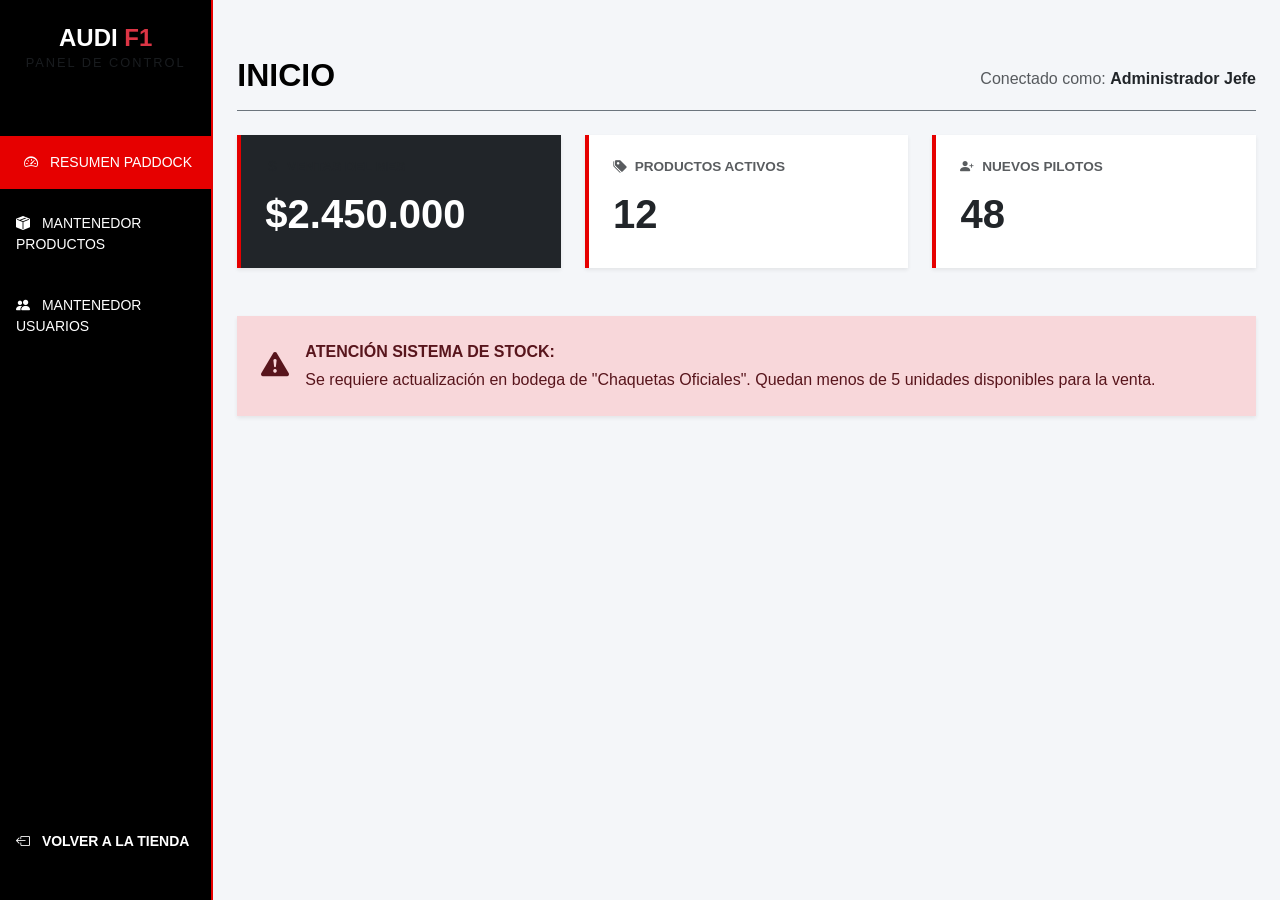
==== views_admin/admin_home.html @ 14dc0aa9 "subida de view admin y img" ====
<!doctype html>
<html lang="es">
  <head>
    <meta charset="UTF-8" />
    <meta name="viewport" content="width=device-width, initial-scale=1.0" />
    <title>Dashboard - Audi F1 Admin</title>
    <!-- Importamos Bootstrap -->
    <link href="https://cdn.jsdelivr.net/npm/bootstrap@5.3.3/dist/css/bootstrap.min.css" rel="stylesheet" />
    <!-- Importamos la librería oficial de iconos de Bootstrap (Reemplazando los emojis) -->
    <link rel="stylesheet" href="https://cdn.jsdelivr.net/npm/bootstrap-icons@1.11.3/font/bootstrap-icons.min.css" />
    <link rel="stylesheet" href="../css/styles.css" />
    <link rel="stylesheet" href="../css/admin.css" />
  </head>
  <body class="admin-body">
    <div class="container-fluid">
      <div class="row">
        <!-- SIDEBAR: Menú Lateral -->
        <nav class="col-md-3 col-lg-2 d-md-block admin-sidebar sidebar px-0">
          <div class="position-sticky pt-4 d-flex flex-column vh-100">
            <div class="text-center mb-5 px-3">
              <h4 class="text-white fw-bold mb-0">
                AUDI
                <span class="text-danger">F1</span>
              </h4>
              <p class="text-muted" style="font-size: 0.8rem; letter-spacing: 2px">PANEL DE CONTROL</p>
            </div>

            <ul class="nav flex-column mb-auto">
              <li class="nav-item">
                <a class="nav-link active text-uppercase py-3" aria-current="page" href="admin_home.html">
                  <i class="bi bi-speedometer2 me-2"></i>
                  Resumen Paddock
                </a>
              </li>
              <li class="nav-item">
                <a class="nav-link text-uppercase py-3" href="admin_productos.html">
                  <i class="bi bi-box-seam-fill me-2"></i>
                  Mantenedor Productos
                </a>
              </li>
              <li class="nav-item">
                <a class="nav-link text-uppercase py-3" href="admin_usuarios.html">
                  <i class="bi bi-people-fill me-2"></i>
                  Mantenedor Usuarios
                </a>
              </li>
            </ul>

            <ul class="nav flex-column mt-auto mb-4">
              <li class="nav-item">
                <a class="nav-link text-danger fw-bold text-uppercase py-3" href="../index.html">
                  <i class="bi bi-box-arrow-left me-2"></i>
                  Volver a la Tienda
                </a>
              </li>
            </ul>
          </div>
        </nav>

        <!-- MAIN CONTENT -->
        <main class="col-md-9 ms-sm-auto col-lg-10 px-md-4 admin-content">
          <div class="d-flex justify-content-between flex-wrap flex-md-nowrap align-items-center pt-3 pb-2 mb-4 border-bottom border-secondary">
            <h1 class="h2 fw-bold text-uppercase">Inicio</h1>
            <div class="btn-toolbar mb-2 mb-md-0">
              <span class="text-muted">
                Conectado como:
                <strong class="text-dark">Administrador Jefe</strong>
              </span>
            </div>
          </div>

          <div class="row g-4 mb-5">
            <div class="col-md-4">
              <div class="card text-white bg-dark shadow-sm kpi-card">
                <div class="card-body p-4">
                  <h5 class="card-title text-muted text-uppercase fw-bold" style="font-size: 0.85rem">
                    <i class="bi bi-currency-dollar me-1"></i>
                    Ventas del Mes
                  </h5>
                  <p class="card-text fs-1 fw-bold mb-0">$2.450.000</p>
                </div>
              </div>
            </div>
            <div class="col-md-4">
              <div class="card bg-white shadow-sm kpi-card">
                <div class="card-body p-4">
                  <h5 class="card-title text-muted text-uppercase fw-bold" style="font-size: 0.85rem">
                    <i class="bi bi-tags-fill me-1"></i>
                    Productos Activos
                  </h5>
                  <p class="card-text fs-1 fw-bold mb-0 text-dark">12</p>
                </div>
              </div>
            </div>
            <div class="col-md-4">
              <div class="card bg-white shadow-sm kpi-card">
                <div class="card-body p-4">
                  <h5 class="card-title text-muted text-uppercase fw-bold" style="font-size: 0.85rem">
                    <i class="bi bi-person-plus-fill me-1"></i>
                    Nuevos Pilotos
                  </h5>
                  <p class="card-text fs-1 fw-bold mb-0 text-dark">48</p>
                </div>
              </div>
            </div>
          </div>

          <div class="alert alert-danger rounded-0 border-0 shadow-sm p-4 d-flex align-items-center" role="alert">
            <i class="bi bi-exclamation-triangle-fill fs-3 me-3"></i>
            <div>
              <strong class="d-block text-uppercase mb-1">Atención Sistema de Stock:</strong>
              Se requiere actualización en bodega de "Chaquetas Oficiales". Quedan menos de 5 unidades disponibles para la venta.
            </div>
          </div>
        </main>
      </div>
    </div>

    <script src="https://cdn.jsdelivr.net/npm/bootstrap@5.3.3/dist/js/bootstrap.bundle.min.js"></script>
  </body>
</html>
---- css/styles.css ----
/* =========================================
   VARIABLES GLOBALES (Temática Audi F1)
========================================= */
/* =========================================================
 * HOJA DE ESTILOS GLOBAL - AUDI F1
 * Utiliza Custom Properties (Variables CSS) para unificar la paleta,
 * resetea el Box Model base y realiza overrides sobre Bootstrap 5.
 * ========================================================= */
:root {
  /* Colores oficiales Audi F1: Negro, Rojo, Blanco y Gris Oscuro */
  --color-principal: #000000;
  --color-secundario: #e60000;
  --color-fondo: #ffffff;
  --color-gris-claro: #f4f4f4;
  --color-gris-oscuro: #1a1a1a;
  --fuente-principal: "Helvetica Neue", Arial, sans-serif;
}

/* =========================================
   RESETEO DE CAJAS Y ESTILOS BASE
========================================= */
* {
  margin: 0;
  padding: 0;
  box-sizing: border-box;
}

body {
  font-family: var(--fuente-principal);
  background-color: var(--color-fondo);
  color: var(--color-principal);
}

/* =========================================
   NAVBAR (Personalización de Bootstrap)
========================================= */
.navbar {
  padding: 15px 0;
  background-color: var(--color-principal) !important;
}

.navbar-brand {
  letter-spacing: 2px;
  text-transform: uppercase;
  color: var(--color-fondo) !important;
}

.navbar-brand span {
  color: var(--color-secundario); /* "F1" en rojo para destacar */
  font-weight: bold;
}

.nav-link {
  text-transform: uppercase;
  font-size: 14px;
  color: var(--color-fondo) !important;
  transition: color 0.3s ease; /* Transición suave */
}

.nav-link:hover {
  color: var(--color-secundario) !important; /* Hover en rojo */
}

/* =========================================
   SECCIÓN HERO (Banner Principal)
========================================= */
.bg-light {
  background-color: var(--color-gris-oscuro) !important;
  color: var(--color-fondo);
}

.bg-light p {
  color: #cccccc;
}

/* =========================================
   TARJETAS DE PRODUCTO (Card)
========================================= */
.card {
  transition:
    transform 0.3s ease,
    box-shadow 0.3s ease;
  border-radius: 0;
  border: 1px solid #eaeaea;
}

/* Efecto hover: la tarjeta se eleva ligeramente */
.card:hover {
  transform: translateY(-5px);
  box-shadow: 0 10px 20px rgba(0, 0, 0, 0.15) !important;
}

.card-title {
  font-size: 1.1rem;
  font-weight: 700;
  text-transform: uppercase;
}

/* =========================================
   BOTONES
========================================= */
.btn-dark {
  background-color: var(--color-secundario);
  border: none;
  border-radius: 0;
  text-transform: uppercase;
  font-weight: bold;
  letter-spacing: 1px;
  transition: background-color 0.3s ease;
}

.btn-dark:hover {
  background-color: #b30000; /* Rojo más oscuro al pasar el mouse */
}

/* =========================================
   MEDIA QUERIES (Diseño Responsivo)
========================================= */
/* Si la pantalla es menor a 768px (Tablets y celulares) */
@media (max-width: 768px) {
  .sidebar {
    display: none !important; /* Ocultamos barra lateral en móviles */
  }

  .display-4 {
    font-size: 2.5rem; /* Achicamos el título principal en móviles */
  }
}
---- css/admin.css ----
/* =========================================
   ESTILOS EXCLUSIVOS DEL DASHBOARD ADMIN
========================================= */

/* Fondo general claro para maximizar legibilidad en tablas de datos */
body.admin-body {
  background-color: #f4f6f9;
}

/* Panel Lateral (Sidebar) exigido por la rúbrica */
.admin-sidebar {
  min-height: 100vh;
  background-color: var(--color-principal);
  border-right: 2px solid var(--color-secundario);
}

/* Enlaces del menú lateral */
.admin-sidebar .nav-link {
  color: #adb5bd;
  font-weight: 500;
  margin-bottom: 0.5rem;
  border-radius: 0;
  transition: all 0.3s ease;
}

/* Efecto hover y estado activo (Rojo Audi) */
.admin-sidebar .nav-link:hover,
.admin-sidebar .nav-link.active {
  color: #ffffff;
  background-color: var(--color-secundario);
  padding-left: 1.5rem; /* Pequeña animación hacia la derecha al pasar el mouse */
}

/* Área de contenido principal */
.admin-content {
  padding: 2.5rem;
}

/* Tarjetas de estadísticas (Kpis) */
.kpi-card {
  border-radius: 0 !important;
  border: none;
  border-left: 4px solid var(--color-secundario) !important;
}
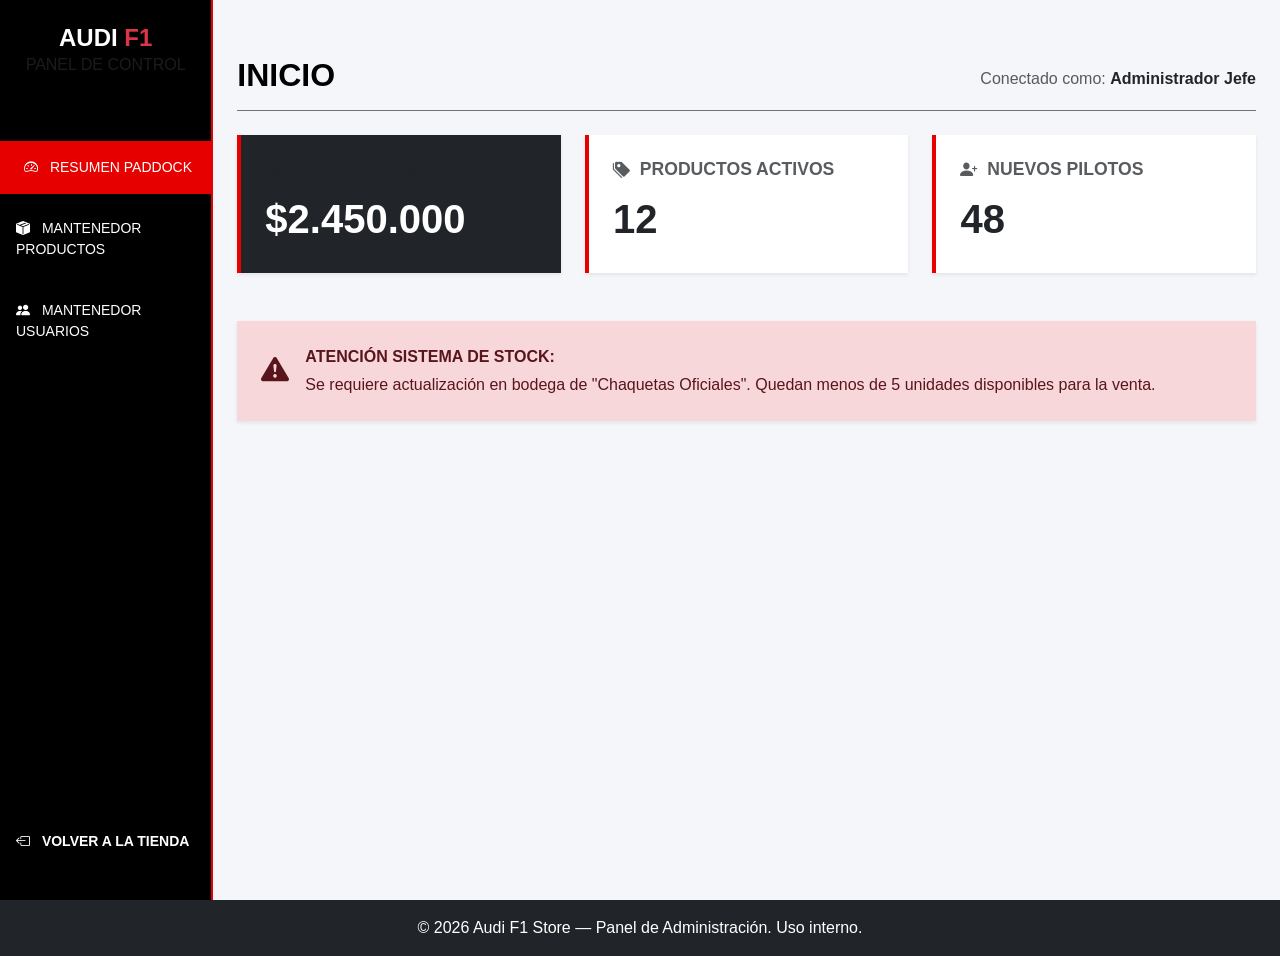
==== commit 479357d4: "correcciones" ====
--- a/views_admin/admin_home.html
+++ b/views_admin/admin_home.html
@@ -22,7 +22,7 @@
                 AUDI
                 <span class="text-danger">F1</span>
               </h4>
-              <p class="text-muted" style="font-size: 0.8rem; letter-spacing: 2px">PANEL DE CONTROL</p>
+              <p class="text-muted admin-brand-subtitle">PANEL DE CONTROL</p>
             </div>
 
             <ul class="nav flex-column mb-auto">
@@ -59,7 +59,7 @@
 
         <!-- MAIN CONTENT -->
         <main class="col-md-9 ms-sm-auto col-lg-10 px-md-4 admin-content">
-          <div class="d-flex justify-content-between flex-wrap flex-md-nowrap align-items-center pt-3 pb-2 mb-4 border-bottom border-secondary">
+          <header class="d-flex justify-content-between flex-wrap flex-md-nowrap align-items-center pt-3 pb-2 mb-4 border-bottom border-secondary">
             <h1 class="h2 fw-bold text-uppercase">Inicio</h1>
             <div class="btn-toolbar mb-2 mb-md-0">
               <span class="text-muted">
@@ -67,13 +67,13 @@
                 <strong class="text-dark">Administrador Jefe</strong>
               </span>
             </div>
-          </div>
+          </header>
 
           <div class="row g-4 mb-5">
             <div class="col-md-4">
               <div class="card text-white bg-dark shadow-sm kpi-card">
                 <div class="card-body p-4">
-                  <h5 class="card-title text-muted text-uppercase fw-bold" style="font-size: 0.85rem">
+                  <h5 class="card-title text-muted text-uppercase fw-bold fs-xs">
                     <i class="bi bi-currency-dollar me-1"></i>
                     Ventas del Mes
                   </h5>
@@ -84,7 +84,7 @@
             <div class="col-md-4">
               <div class="card bg-white shadow-sm kpi-card">
                 <div class="card-body p-4">
-                  <h5 class="card-title text-muted text-uppercase fw-bold" style="font-size: 0.85rem">
+                  <h5 class="card-title text-muted text-uppercase fw-bold fs-xs">
                     <i class="bi bi-tags-fill me-1"></i>
                     Productos Activos
                   </h5>
@@ -95,7 +95,7 @@
             <div class="col-md-4">
               <div class="card bg-white shadow-sm kpi-card">
                 <div class="card-body p-4">
-                  <h5 class="card-title text-muted text-uppercase fw-bold" style="font-size: 0.85rem">
+                  <h5 class="card-title text-muted text-uppercase fw-bold fs-xs">
                     <i class="bi bi-person-plus-fill me-1"></i>
                     Nuevos Pilotos
                   </h5>
@@ -116,6 +116,10 @@
       </div>
     </div>
 
+    <footer class="bg-dark text-white text-center py-3">
+      <p class="mb-0 fs-xs">© 2026 Audi F1 Store — Panel de Administración. Uso interno.</p>
+    </footer>
+
     <script src="https://cdn.jsdelivr.net/npm/bootstrap@5.3.3/dist/js/bootstrap.bundle.min.js"></script>
   </body>
 </html>
